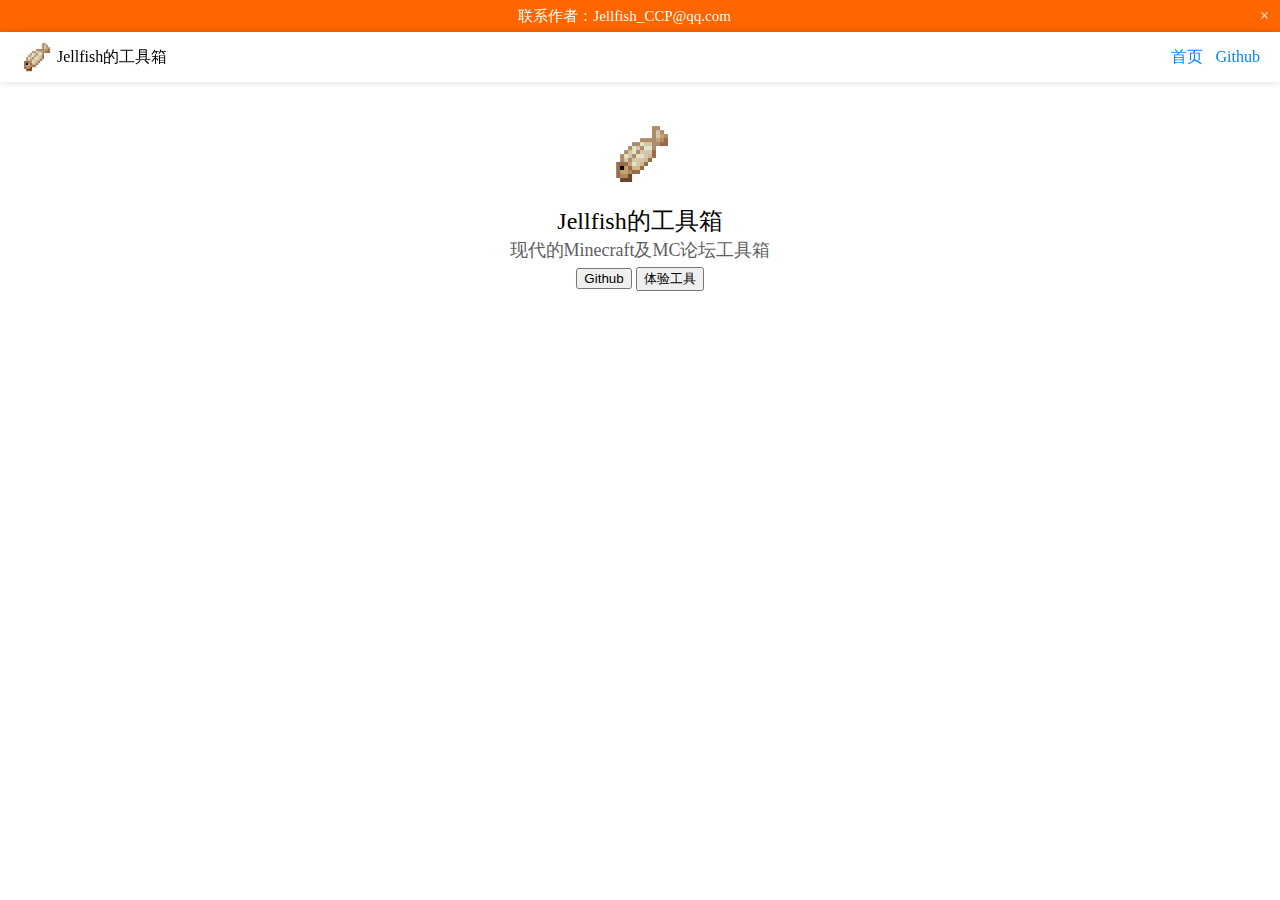
==== index.html @ c9154935 "commit" ====
<!DOCTYPE html>
<html lang="zh-Hans">
<head>
    <meta charset="UTF-8">
    <meta http-equiv="X-UA-Compatible" content="ie=edge">
    <meta name="viewport" content="width=device-width, initial-scale=1.0">
    <meta name="description" content="Jellfish的工具箱—提供BBCode在线编辑、BBCode模板、我的世界UUID生成、我的世界皮肤在线预览等工具">
    <meta name="keywords" content="Jellfish,工具箱,BBCode,UUID,皮肤,我的世界,Minecraft">
    <title>Jellfish的工具箱</title>
    <link rel="shortcut icon" type="image/svg+xml" href="favicon.svg">
    <link rel="stylesheet" type="text/css" href="src/reset.css">
    <link rel="stylesheet" type="text/css" href="src/colors.css">
    <link rel="stylesheet" type="text/css" href="src/main.css">
    <link rel="stylesheet" type="text/css" href="src/harmony.css">

    <!--Page Assets-->
    <link rel="stylesheet" type="text/css" href="src/index.css">
</head>
<body>
    <header class="header">
        <div class="hint_bar">
            <div class="hint_content">联系作者：Jellfish_CCP<script>document.write("@")</script>qq.com</div>
            <div class="hint_close" onclick="hide_nint()" title="3天内不再提示">×</div>
        </div>
        <div class="nav_bar">
            <div class="site_logo">
                <img src="favicon.svg" alt="工具箱">
                <span>Jellfish的工具箱</span>
            </div>
            <ul class="nav_list">
                <li><a href="#">首页</a></li>
                <li><a href="https://github.com/JellfishCCP/toolbox">Github</a></li>
            </ul>
        </div>
    </header>
    <main class="main">
        <section class="about">
            <div class="icon">
                <img src="favicon.svg" alt="工具箱">
            </div>
            <h1 class="title">Jellfish的工具箱</h1>
            <h2 class="sub_title">现代的Minecraft及MC论坛工具箱</h2>
            <div class="btns">
                <button>Github</button>
                <button>体验工具</button>
            </div>
        </section>
    </main>
</body>
<script type="text/javascript" src="src/utils.js"></script>
<script type="text/javascript" src="src/main.js"></script>
</html>
---- src/main.css ----
.hide { display: none }
.header {
    position: fixed;
    left: 0;
    top: 0;
    right: 0;
    z-index: 9;
}
.hint_bar {
    background: #f60;
    height: 32px;
    display: flex;
    justify-content: space-between;
    align-items: center;
    color: white;
    user-select: none;
}
.hint_bar > .hint_content {
    width: 100%;
    text-align: center;
    font-size: 15px;
    padding: 10px;
}
.hint_bar > .hint_close {
    width: 32px;
    text-align: center;
    user-select: none;
    cursor: pointer;
}
.nav_bar {
    display: flex;
    height: 50px;
    background: white;
    padding: 0 20px;
    justify-content: space-between;
    user-select: none;
    box-shadow: 0 0 7px 0 rgba(0, 0, 0, .15);
}
.nav_bar > .site_logo {
    display: flex;
    align-items: center;
    gap: 5px;
}
.nav_bar > .site_logo img {
    width: 32px;
    vertical-align: middle;
}
.nav_bar > .nav_list {
    display: flex;
    gap: 13px;
    align-items: center;
}
.nav_bar > .nav_list a {
    text-decoration: none;
    color: #0084ff;
}
.main {
    margin-top: 82px;
    padding: 20px;
}
---- src/harmony.css ----
@font-face {
  font-family: 'HarmonyOS_Regular';
  font-style: normal;
  font-weight: 400;
  font-display: swap;
  src: url('https://s1.hdslb.com/bfs/static/jinkela/long/font/HarmonyOS_Regular.a.woff2') format('woff2');
  unicode-range: U+9aa2-ffe5;
}
@font-face {
  font-family: 'HarmonyOS_Regular';
  font-style: normal;
  font-weight: 400;
  font-display: swap;
  src: url('https://s1.hdslb.com/bfs/static/jinkela/long/font/HarmonyOS_Regular.b.woff2') format('woff2');
  unicode-range: U+8983-9aa0;
}
@font-face {
  font-family: 'HarmonyOS_Regular';
  font-style: normal;
  font-weight: 400;
  font-display: swap;
  src: url('https://s1.hdslb.com/bfs/static/jinkela/long/font/HarmonyOS_Regular.c.woff2') format('woff2');
  unicode-range: U+78f2-897b;
}
@font-face {
  font-family: 'HarmonyOS_Regular';
  font-style: normal;
  font-weight: 400;
  font-display: swap;
  src: url('https://s1.hdslb.com/bfs/static/jinkela/long/font/HarmonyOS_Regular.d.woff2') format('woff2');
  unicode-range: U+646d-78d9;
}
@font-face {
  font-family: 'HarmonyOS_Regular';
  font-style: normal;
  font-weight: 400;
  font-display: swap;
  src: url('https://s1.hdslb.com/bfs/static/jinkela/long/font/HarmonyOS_Regular.e.woff2') format('woff2');
  unicode-range: U+30e0-6445;
}
@font-face {
  font-family: 'HarmonyOS_Regular';
  font-style: normal;
  font-weight: 400;
  font-display: swap;
  src: url('https://s1.hdslb.com/bfs/static/jinkela/long/font/HarmonyOS_Regular.f.woff2') format('woff2');
  unicode-range: U+101-30df;
}
@font-face {
  font-family: 'HarmonyOS_Regular';
  font-style: normal;
  font-weight: 400;
  font-display: swap;
  src: url('https://s1.hdslb.com/bfs/static/jinkela/long/font/HarmonyOS_Regular.g.woff2') format('woff2');
  unicode-range: U+9aa8,U+9ab8,U+9ad3,U+9ad8,U+9b03,U+9b3c,U+9b41-9b42,U+9b44,U+9b4f,U+9b54,U+9c7c,U+9c81,U+9c8d,U+9c9c,U+9ca4,U+9cb8,U+9cc3,U+9cd6,U+9cde,U+9e1f,U+9e21,U+9e23,U+9e25-9e26,U+9e2d,U+9e2f,U+9e33,U+9e35,U+9e3d,U+9e3f,U+9e43,U+9e45,U+9e4a,U+9e4f,U+9e64,U+9e70,U+9e7f,U+9e93,U+9ea6,U+9ebb,U+9ec4,U+9ecd-9ece,U+9ed1,U+9ed4,U+9ed8,U+9f0e,U+9f13,U+9f20,U+9f3b,U+9f50,U+9f7f,U+9f84,U+9f8b,U+9f99-9f9a,U+9f9f,U+ff01,U+ff08-ff09,U+ff0c,U+ff1a-ff1b,U+ff1f;
}
@font-face {
  font-family: 'HarmonyOS_Regular';
  font-style: normal;
  font-weight: 400;
  font-display: swap;
  src: url('https://s1.hdslb.com/bfs/static/jinkela/long/font/HarmonyOS_Regular.h.woff2') format('woff2');
  unicode-range: U+975b,U+975e,U+9760-9762,U+9769,U+9773-9774,U+9776,U+978b,U+978d,U+9798,U+97a0,U+97ad,U+97e6-97e7,U+97e9,U+97ed,U+97f3,U+97f5-97f6,U+9875-9877,U+9879-987b,U+987d-987f,U+9881-9882,U+9884-9888,U+988a,U+9890-9891,U+9893,U+9896-9898,U+989c-989d,U+98a0,U+98a4,U+98a7,U+98ce,U+98d8,U+98de-98df,U+9910,U+9965,U+996d-9972,U+9975-9976,U+997a,U+997c,U+997f,U+9981,U+9985-9986,U+9988,U+998b,U+998f,U+9992,U+9996,U+9999,U+9a6c-9a71,U+9a73-9a74,U+9a76,U+9a79,U+9a7b-9a7c,U+9a7e,U+9a82,U+9a84,U+9a86-9a87,U+9a8b-9a8c,U+9a8f,U+9a91,U+9a97,U+9a9a,U+9aa1,U+9aa4;
}
@font-face {
  font-family: 'HarmonyOS_Regular';
  font-style: normal;
  font-weight: 400;
  font-display: swap;
  src: url('https://s1.hdslb.com/bfs/static/jinkela/long/font/HarmonyOS_Regular.i.woff2') format('woff2');
  unicode-range: U+9570,U+9576,U+957f,U+95e8,U+95ea,U+95ed-95f0,U+95f2,U+95f4,U+95f7-95fb,U+95fd,U+9600-9602,U+9605,U+9609,U+960e,U+9610-9611,U+9614,U+961c,U+961f,U+962e,U+9632-9636,U+963b,U+963f-9640,U+9644-9648,U+964b-964d,U+9650,U+9655,U+965b,U+9661-9662,U+9664,U+9668-966a,U+9675-9677,U+9685-9686,U+968b,U+968f-9690,U+9694,U+9698-9699,U+969c,U+96a7,U+96b6,U+96be,U+96c0-96c1,U+96c4-96c7,U+96cc-96cd,U+96cf,U+96d5,U+96e8,U+96ea,U+96f6-96f7,U+96f9,U+96fe,U+9700,U+9704,U+9707,U+9709,U+970d,U+9713,U+9716,U+971c,U+971e,U+9732,U+9738-9739,U+9752,U+9756,U+9759;
}
@font-face {
  font-family: 'HarmonyOS_Regular';
  font-style: normal;
  font-weight: 400;
  font-display: swap;
  src: url('https://s1.hdslb.com/bfs/static/jinkela/long/font/HarmonyOS_Regular.j.woff2') format('woff2');
  unicode-range: U+9179,U+917f,U+9187,U+9189,U+918b,U+918d,U+9190,U+9192,U+919a-919b,U+91ba,U+91c7,U+91c9-91ca,U+91cc-91cf,U+91d1,U+91dc,U+9274,U+93d6,U+9488-9489,U+948e,U+9492-9493,U+9497,U+9499,U+949d-94a3,U+94a5-94a9,U+94ae,U+94b1,U+94b3,U+94b5,U+94bb,U+94be,U+94c0-94c3,U+94c5-94c6,U+94dc-94dd,U+94e1,U+94e3,U+94ec-94ed,U+94f0-94f2,U+94f6,U+94f8,U+94fa,U+94fe,U+9500-9501,U+9504-9505,U+9508,U+950b-950c,U+9510-9511,U+9517,U+9519-951a,U+9521,U+9523-9526,U+9528,U+952d-9530,U+9539,U+953b,U+9540-9541,U+9547,U+954a,U+954d,U+9550-9551,U+955c,U+9563,U+956d;
}
@font-face {
  font-family: 'HarmonyOS_Regular';
  font-style: normal;
  font-weight: 400;
  font-display: swap;
  src: url('https://s1.hdslb.com/bfs/static/jinkela/long/font/HarmonyOS_Regular.k.woff2') format('woff2');
  unicode-range: U+9001-9003,U+9005-9006,U+9009-900a,U+900d,U+900f-9012,U+9014,U+9017,U+901a-901b,U+901d-9022,U+902e,U+9038,U+903b-903c,U+903e,U+9041-9042,U+9044,U+9047,U+904d,U+904f-9053,U+9057,U+905b,U+9062-9063,U+9065,U+9068,U+906d-906e,U+9075,U+907d,U+907f-9080,U+9082-9083,U+908b,U+9091,U+9093,U+9099,U+90a2-90a3,U+90a6,U+90aa,U+90ae-90af,U+90b1,U+90b5,U+90b8-90b9,U+90bb,U+90c1,U+90ca,U+90ce,U+90d1,U+90dd,U+90e1,U+90e7-90e8,U+90ed,U+90f4,U+90f8,U+90fd,U+9102,U+9119,U+9149,U+914b-914d,U+9152,U+9157,U+915a,U+915d-915e,U+9161,U+9163,U+9165,U+916a,U+916c,U+916e,U+9171,U+9175-9178;
}
@font-face {
  font-family: 'HarmonyOS_Regular';
  font-style: normal;
  font-weight: 400;
  font-display: swap;
  src: url('https://s1.hdslb.com/bfs/static/jinkela/long/font/HarmonyOS_Regular.l.woff2') format('woff2');
  unicode-range: U+8e44,U+8e47-8e48,U+8e4a-8e4b,U+8e51,U+8e59,U+8e66,U+8e6c-8e6d,U+8e6f,U+8e72,U+8e74,U+8e76,U+8e7f,U+8e81,U+8e87,U+8e8f,U+8eab-8eac,U+8eaf,U+8eb2,U+8eba,U+8f66-8f69,U+8f6c,U+8f6e-8f72,U+8f74,U+8f7b,U+8f7d,U+8f7f,U+8f83-8f8a,U+8f8d-8f8e,U+8f90-8f91,U+8f93,U+8f95-8f99,U+8f9b-8f9c,U+8f9e-8f9f,U+8fa3,U+8fa8-8fa9,U+8fab,U+8fb0-8fb1,U+8fb9,U+8fbd-8fbe,U+8fc1-8fc2,U+8fc4-8fc5,U+8fc7-8fc8,U+8fce,U+8fd0-8fd1,U+8fd3-8fd5,U+8fd8-8fd9,U+8fdb-8fdf,U+8fe2,U+8fe6,U+8fe8,U+8fea-8feb,U+8fed,U+8ff0,U+8ff3,U+8ff7-8ff9,U+8ffd,U+9000;
}
@font-face {
  font-family: 'HarmonyOS_Regular';
  font-style: normal;
  font-weight: 400;
  font-display: swap;
  src: url('https://s1.hdslb.com/bfs/static/jinkela/long/font/HarmonyOS_Regular.m.woff2') format('woff2');
  unicode-range: U+8d24-8d31,U+8d34-8d35,U+8d37-8d3f,U+8d41-8d45,U+8d48,U+8d4a-8d4c,U+8d4e-8d50,U+8d54,U+8d56,U+8d58,U+8d5a-8d5b,U+8d5d-8d5e,U+8d60-8d64,U+8d66-8d67,U+8d6b,U+8d70,U+8d74-8d77,U+8d81,U+8d85,U+8d8a-8d8b,U+8d9f,U+8da3,U+8db3-8db4,U+8db8,U+8dbe-8dbf,U+8dc3-8dc4,U+8dcb-8dcc,U+8dd1,U+8dd7,U+8ddb,U+8ddd,U+8ddf,U+8de4,U+8de8,U+8dea,U+8def,U+8df3,U+8df5,U+8df7,U+8dfa-8dfb,U+8e09-8e0a,U+8e0c,U+8e0f,U+8e1d-8e1e,U+8e22,U+8e29-8e2a,U+8e2e,U+8e31,U+8e35,U+8e39,U+8e42;
}
@font-face {
  font-family: 'HarmonyOS_Regular';
  font-style: normal;
  font-weight: 400;
  font-display: swap;
  src: url('https://s1.hdslb.com/bfs/static/jinkela/long/font/HarmonyOS_Regular.n.woff2') format('woff2');
  unicode-range: U+8bc9-8bcd,U+8bcf,U+8bd1,U+8bd3,U+8bd5,U+8bd7-8bd8,U+8bda-8bdb,U+8bdd-8bde,U+8be0-8be9,U+8beb-8bf5,U+8bf7-8bf8,U+8bfa-8bfb,U+8bfd-8c01,U+8c03-8c06,U+8c08,U+8c0a-8c0b,U+8c0d-8c13,U+8c15,U+8c17,U+8c19-8c1c,U+8c22-8c24,U+8c26-8c2a,U+8c2c-8c2d,U+8c30-8c35,U+8c37,U+8c41,U+8c46,U+8c4c,U+8c61-8c62,U+8c6a-8c6b,U+8c79-8c7a,U+8c82,U+8c89,U+8c8c,U+8d1d-8d1f,U+8d21-8d23;
}
@font-face {
  font-family: 'HarmonyOS_Regular';
  font-style: normal;
  font-weight: 400;
  font-display: swap;
  src: url('https://s1.hdslb.com/bfs/static/jinkela/long/font/HarmonyOS_Regular.o.woff2') format('woff2');
  unicode-range: U+889c,U+88a4,U+88ab,U+88ad,U+88b1,U+88c1-88c2,U+88c5-88c6,U+88c9,U+88d4-88d5,U+88d8-88d9,U+88df,U+88e3-88e4,U+88e8,U+88f1,U+88f3-88f4,U+88f8-88f9,U+88fe,U+8902,U+8910,U+8912-8913,U+891a-891b,U+8921,U+8925,U+892a-892b,U+8934,U+8936,U+8941,U+8944,U+895e-895f,U+8966,U+897f,U+8981,U+8986,U+89c1-89c2,U+89c4-89c6,U+89c8-89cb,U+89ce,U+89d0-89d2,U+89e3,U+89e5-89e6,U+8a00,U+8a07,U+8a79,U+8a89-8a8a,U+8a93,U+8b66,U+8b6c,U+8ba1-8bab,U+8bad-8bb0,U+8bb2-8bb3,U+8bb6-8bba,U+8bbc-8bc1,U+8bc4-8bc6,U+8bc8;
}
@font-face {
  font-family: 'HarmonyOS_Regular';
  font-style: normal;
  font-weight: 400;
  font-display: swap;
  src: url('https://s1.hdslb.com/bfs/static/jinkela/long/font/HarmonyOS_Regular.p.woff2') format('woff2');
  unicode-range: U+8695,U+869c,U+86a3-86a4,U+86a7,U+86aa,U+86af,U+86b1,U+86c0,U+86c6-86c7,U+86ca-86cb,U+86d0,U+86d4,U+86d9,U+86db,U+86df,U+86e4,U+86ee,U+86f0,U+86f9,U+86fe,U+8700,U+8702-8703,U+8708-8709,U+870d,U+8712-8713,U+8715,U+8717-8718,U+871a,U+871c,U+8721,U+8725,U+8734,U+8737,U+873b,U+873f,U+8747,U+8749,U+874c,U+874e,U+8757,U+8759,U+8760,U+8763,U+8774,U+8776,U+877c,U+8782-8783,U+8785,U+878d,U+8793,U+879f,U+87af,U+87b3,U+87ba,U+87c6,U+87ca,U+87d1-87d2,U+87e0,U+87e5,U+87f9,U+87fe,U+8815,U+8822,U+8839,U+8840,U+8845,U+884c-884d,U+8854,U+8857,U+8859,U+8861,U+8863,U+8865,U+8868,U+886b-886c,U+8870,U+8877,U+887d-887f,U+8881-8882,U+8884-8885,U+8888,U+888b,U+888d,U+8892,U+8896;
}
@font-face {
  font-family: 'HarmonyOS_Regular';
  font-style: normal;
  font-weight: 400;
  font-display: swap;
  src: url('https://s1.hdslb.com/bfs/static/jinkela/long/font/HarmonyOS_Regular.q.woff2') format('woff2');
  unicode-range: U+83dc-83dd,U+83e0,U+83e9,U+83f1-83f2,U+8403-8404,U+840b-840e,U+841d,U+8424-8428,U+843d,U+8451,U+8457,U+8459,U+845b,U+8461,U+8463,U+8469,U+846b-846c,U+8471,U+8475,U+847a,U+8482,U+848b,U+8499,U+849c,U+84b2,U+84b8,U+84bf,U+84c4,U+84c9,U+84d1,U+84d6,U+84dd,U+84df,U+84e6,U+84ec,U+8511,U+8513,U+8517,U+851a,U+851f,U+8521,U+852b-852c,U+8537,U+853b-853d,U+8549-854a,U+8559,U+8574,U+857e,U+8584,U+8587,U+858f,U+859b,U+85aa,U+85af-85b0,U+85c9,U+85cf-85d0,U+85d3,U+85d5,U+85e4,U+85e9,U+85fb,U+8611,U+8638,U+864e-8651,U+8654,U+865a,U+865e,U+866b-866c,U+8671,U+8679,U+867d-867e,U+8680-8682,U+868a,U+868c-868d,U+8693;
}
@font-face {
  font-family: 'HarmonyOS_Regular';
  font-style: normal;
  font-weight: 400;
  font-display: swap;
  src: url('https://s1.hdslb.com/bfs/static/jinkela/long/font/HarmonyOS_Regular.r.woff2') format('woff2');
  unicode-range: U+8273,U+827a,U+827e,U+8282,U+828a-828b,U+828d,U+8292,U+8299,U+829c-829d,U+82a5-82a6,U+82a9,U+82ab-82ad,U+82af,U+82b1,U+82b3,U+82b7-82b9,U+82bd,U+82c7,U+82cd,U+82cf,U+82d1,U+82d3-82d4,U+82d7,U+82db,U+82de-82df,U+82e3,U+82e5-82e6,U+82eb,U+82ef,U+82f1,U+82f9,U+82fb,U+8301-8305,U+8309,U+830e,U+8314,U+8317,U+8327-8328,U+832b-832c,U+832f,U+8335-8336,U+8338-8339,U+8340,U+8346-8347,U+8349,U+834f-8352,U+8354,U+835a,U+835c,U+8361,U+8363-8364,U+8367,U+836b,U+836f,U+8377,U+837c,U+8386,U+8389,U+838e,U+8393,U+839e,U+83a0,U+83ab,U+83b1-83b4,U+83b7,U+83b9-83ba,U+83bd,U+83c1,U+83c5,U+83c7,U+83ca,U+83cc,U+83cf;
}
@font-face {
  font-family: 'HarmonyOS_Regular';
  font-style: normal;
  font-weight: 400;
  font-display: swap;
  src: url('https://s1.hdslb.com/bfs/static/jinkela/long/font/HarmonyOS_Regular.s.woff2') format('woff2');
  unicode-range: U+80de,U+80e1,U+80e7,U+80ea-80eb,U+80ed,U+80ef-80f0,U+80f3-80f4,U+80f6,U+80f8,U+80fa,U+80fd,U+8102,U+8106,U+8109-810a,U+810d,U+810f-8111,U+8113-8114,U+8116,U+8118,U+811a,U+812f,U+8131,U+8138,U+813e,U+8146,U+814a-814c,U+8150-8151,U+8154-8155,U+8165,U+816e,U+8170,U+8174,U+8179-817c,U+817e-8180,U+818a,U+818f,U+8198,U+819b-819d,U+81a8,U+81b3,U+81ba-81bb,U+81c0,U+81c2-81c3,U+81c6,U+81ca,U+81e3,U+81ea,U+81ec-81ed,U+81f3-81f4,U+81fb-81fc,U+81fe,U+8200,U+8205-8206,U+820c-820d,U+8210,U+8212,U+8214,U+821c,U+821e-821f,U+822a-822c,U+8230-8231,U+8235-8239,U+8247,U+8258,U+826f-8270,U+8272;
}
@font-face {
  font-family: 'HarmonyOS_Regular';
  font-style: normal;
  font-weight: 400;
  font-display: swap;
  src: url('https://s1.hdslb.com/bfs/static/jinkela/long/font/HarmonyOS_Regular.t.woff2') format('woff2');
  unicode-range: U+7f72,U+7f81,U+7f8a,U+7f8c,U+7f8e,U+7f94,U+7f9a,U+7f9e,U+7fa1,U+7fa4,U+7fb2,U+7fb8-7fb9,U+7fbd,U+7fc1,U+7fc5,U+7fcc,U+7fce,U+7fd4-7fd5,U+7fd8,U+7fdf-7fe1,U+7fe6,U+7fe9,U+7ff0-7ff1,U+7ff3,U+7ffb-7ffc,U+8000-8001,U+8003,U+8005,U+800c-800d,U+8010,U+8012,U+8015,U+8017-8019,U+8027,U+802a,U+8033,U+8036-8038,U+803b,U+803d,U+803f,U+8042,U+8046,U+804a-804c,U+8052,U+8054,U+8058,U+805a,U+806a,U+807f,U+8083-8084,U+8086-8087,U+8089,U+808b-808c,U+8096,U+8098,U+809a-809b,U+809d,U+80a0-80a2,U+80a4-80a5,U+80a9-80aa,U+80ae-80af,U+80b2,U+80b4,U+80ba,U+80be-80c1,U+80c3-80c4,U+80c6,U+80cc,U+80ce,U+80d6,U+80da-80dc;
}
@font-face {
  font-family: 'HarmonyOS_Regular';
  font-style: normal;
  font-weight: 400;
  font-display: swap;
  src: url('https://s1.hdslb.com/bfs/static/jinkela/long/font/HarmonyOS_Regular.u.woff2') format('woff2');
  unicode-range: U+7eb5-7eba,U+7ebd,U+7ebf,U+7ec2-7eca,U+7ecd-7ed5,U+7ed8-7edf,U+7ee1-7ee3,U+7ee5-7ee7,U+7ee9-7eeb,U+7eed,U+7eef-7ef0,U+7ef3-7ef8,U+7efc-7efd,U+7eff-7f00,U+7f04-7f09,U+7f0e-7f0f,U+7f13-7f16,U+7f18,U+7f1a,U+7f1c-7f1d,U+7f1f-7f22,U+7f24-7f26,U+7f28-7f2a,U+7f2d-7f2e,U+7f30,U+7f34,U+7f38,U+7f3a,U+7f42,U+7f50-7f51,U+7f54-7f55,U+7f57,U+7f5a,U+7f61-7f62,U+7f69-7f6a,U+7f6e;
}
@font-face {
  font-family: 'HarmonyOS_Regular';
  font-style: normal;
  font-weight: 400;
  font-display: swap;
  src: url('https://s1.hdslb.com/bfs/static/jinkela/long/font/HarmonyOS_Regular.v.woff2') format('woff2');
  unicode-range: U+7b4c,U+7b4f-7b52,U+7b54,U+7b56,U+7b5b,U+7b5d,U+7b75,U+7b77,U+7b79,U+7b7e,U+7b80,U+7b8d,U+7b94-7b95,U+7b97,U+7ba1,U+7ba9-7bab,U+7bad,U+7bb1,U+7bb8,U+7bc6-7bc7,U+7bd1,U+7bd3,U+7bd9,U+7bdd,U+7be1,U+7bee,U+7bf1,U+7bf7,U+7bfe,U+7c07,U+7c0c,U+7c27,U+7c2a,U+7c38,U+7c3f,U+7c41,U+7c4d,U+7c73,U+7c7b,U+7c7d,U+7c89,U+7c92,U+7c95,U+7c97-7c98,U+7c9f,U+7ca4-7ca5,U+7caa,U+7cae,U+7cb1,U+7cb3,U+7cb9,U+7cbc-7cbe,U+7cc5,U+7cca,U+7cd5-7cd7,U+7cd9,U+7cdc,U+7cdf-7ce0,U+7cef,U+7cfb,U+7d0a,U+7d20,U+7d22,U+7d27,U+7d2b,U+7d2f,U+7d6e,U+7e41,U+7e82,U+7ea0-7ea4,U+7ea6-7ea8,U+7eaa-7ead,U+7eaf-7eb3;
}
@font-face {
  font-family: 'HarmonyOS_Regular';
  font-style: normal;
  font-weight: 400;
  font-display: swap;
  src: url('https://s1.hdslb.com/bfs/static/jinkela/long/font/HarmonyOS_Regular.w.woff2') format('woff2');
  unicode-range: U+7981,U+7984-7985,U+798f,U+79b9,U+79bb,U+79bd-79be,U+79c0-79c1,U+79c3,U+79c6,U+79c9,U+79cb,U+79cd,U+79d1-79d2,U+79d8,U+79df,U+79e3-79e4,U+79e6-79e7,U+79e9,U+79ef-79f0,U+79f8,U+79fb,U+79fd,U+7a00,U+7a0b,U+7a0d-7a0e,U+7a14,U+7a17,U+7a1a,U+7a20,U+7a33,U+7a37,U+7a39,U+7a3b-7a3d,U+7a3f,U+7a46,U+7a51,U+7a57,U+7a74,U+7a76-7a77,U+7a79-7a7a,U+7a7f,U+7a81,U+7a83-7a84,U+7a88,U+7a8d,U+7a91-7a92,U+7a95-7a98,U+7a9c-7a9d,U+7a9f,U+7aa5-7aa6,U+7abf,U+7acb,U+7ad6,U+7ad9,U+7ade-7ae0,U+7ae3,U+7ae5-7ae6,U+7aed,U+7aef,U+7af9,U+7afd,U+7aff,U+7b03,U+7b06,U+7b08,U+7b0b,U+7b11,U+7b14,U+7b19,U+7b1b,U+7b20,U+7b26,U+7b28,U+7b2c,U+7b3a,U+7b3c,U+7b49,U+7b4b;
}
@font-face {
  font-family: 'HarmonyOS_Regular';
  font-style: normal;
  font-weight: 400;
  font-display: swap;
  src: url('https://s1.hdslb.com/bfs/static/jinkela/long/font/HarmonyOS_Regular.x.woff2') format('woff2');
  unicode-range: U+77aa,U+77ac,U+77b0,U+77b3,U+77b5,U+77bb,U+77bf,U+77d7,U+77db-77dc,U+77e2-77e3,U+77e5,U+77e9,U+77eb,U+77ed-77ee,U+77f3,U+77fd-77ff,U+7801-7802,U+780c-780d,U+7812,U+7814,U+7816,U+781a,U+781d,U+7823,U+7825,U+7827,U+7830,U+7834,U+7837-7838,U+783a,U+783e,U+7840,U+7845,U+784c,U+7852,U+7855,U+785d,U+786b-786c,U+786e,U+787c,U+7887,U+7889,U+788c-788e,U+7891,U+7897-7898,U+789c,U+789f,U+78a5,U+78a7,U+78b0-78b1,U+78b3-78b4,U+78be,U+78c1,U+78c5,U+78ca-78cb,U+78d0,U+78d5,U+78e8,U+78ec,U+78f7,U+78fa,U+7901,U+7934,U+793a,U+793c,U+793e,U+7940-7941,U+7948,U+7956-7957,U+795a-795b,U+795d-7960,U+7965,U+7968,U+796d,U+796f,U+7977-7978,U+797a,U+7980;
}
@font-face {
  font-family: 'HarmonyOS_Regular';
  font-style: normal;
  font-weight: 400;
  font-display: swap;
  src: url('https://s1.hdslb.com/bfs/static/jinkela/long/font/HarmonyOS_Regular.y.woff2') format('woff2');
  unicode-range: U+761f,U+7624,U+7626,U+7629-762b,U+7634-7635,U+7638,U+763e,U+764c,U+7656,U+765e,U+7663,U+766b,U+7678,U+767b,U+767d-767e,U+7682,U+7684,U+7686-7688,U+768b,U+768e,U+7691,U+7693,U+7696,U+7699,U+76ae,U+76b1,U+76b4,U+76bf,U+76c2,U+76c5-76c6,U+76c8,U+76ca,U+76ce-76d2,U+76d4,U+76d6-76d8,U+76db,U+76df,U+76ee-76ef,U+76f2,U+76f4,U+76f8-76f9,U+76fc,U+76fe,U+7701,U+7708-7709,U+770b,U+771f-7720,U+7726,U+7728-7729,U+772f,U+7736-7738,U+773a,U+773c,U+7740-7741,U+7750-7751,U+775a-775b,U+7761,U+7763,U+7765-7766,U+7768,U+776b-776c,U+7779,U+777d,U+777f,U+7784-7785,U+778c,U+778e,U+7791-7792,U+779f-77a0,U+77a5,U+77a7,U+77a9;
}
@font-face {
  font-family: 'HarmonyOS_Regular';
  font-style: normal;
  font-weight: 400;
  font-display: swap;
  src: url('https://s1.hdslb.com/bfs/static/jinkela/long/font/HarmonyOS_Regular.z.woff2') format('woff2');
  unicode-range: U+7435-7436,U+743c,U+7455,U+7459-745a,U+745c,U+745e-745f,U+7470,U+7476,U+7480,U+7483,U+7487,U+749c,U+749e,U+74a7-74a8,U+74dc,U+74e2-74e4,U+74e6,U+74ee,U+74f6-74f7,U+7504,U+7518,U+751a,U+751c,U+751f,U+7525,U+7528-7529,U+752b-752d,U+7530-7533,U+7535,U+7537-7538,U+753b,U+7545,U+754c,U+754f,U+7554,U+7559,U+755c,U+7565-7566,U+756a,U+7574,U+7578,U+7583,U+7586,U+758f,U+7591,U+7597,U+7599-759a,U+759f,U+75a1,U+75a4-75a5,U+75ab,U+75ae-75b2,U+75b4-75b5,U+75b9,U+75bc-75be,U+75c5,U+75c7-75ca,U+75cd,U+75d2,U+75d4-75d5,U+75d8,U+75db,U+75de,U+75e2-75e3,U+75e8,U+75ea,U+75f0,U+75f4,U+75f9,U+7600-7601;
}
@font-face {
  font-family: 'HarmonyOS_Regular';
  font-style: normal;
  font-weight: 400;
  font-display: swap;
  src: url('https://s1.hdslb.com/bfs/static/jinkela/long/font/HarmonyOS_Regular.aa.woff2') format('woff2');
  unicode-range: U+725f,U+7261-7262,U+7267,U+7269,U+7272,U+7275,U+7279-727a,U+7280-7281,U+7284,U+728a,U+7292,U+729f,U+72ac,U+72af,U+72b6-72b9,U+72c1-72c2,U+72c4,U+72c8,U+72ce,U+72d0,U+72d2,U+72d7,U+72d9,U+72de,U+72e0-72e1,U+72e9,U+72ec-72f2,U+72f7-72f8,U+72fc,U+730a,U+730e,U+7316,U+731b-731d,U+7322,U+7325,U+7329-732c,U+732e,U+7334,U+733e-733f,U+7350,U+7357,U+7360,U+736d,U+7384,U+7387,U+7389,U+738b,U+7396,U+739b,U+73a9,U+73ab,U+73af-73b0,U+73b2,U+73b7,U+73ba-73bb,U+73c0,U+73c8,U+73ca,U+73cd,U+73d0-73d1,U+73d9,U+73e0,U+73ed,U+7403,U+7405-7406,U+7409-740a,U+740f-7410,U+741a,U+7422,U+7425,U+742a,U+7433-7434;
}
@font-face {
  font-family: 'HarmonyOS_Regular';
  font-style: normal;
  font-weight: 400;
  font-display: swap;
  src: url('https://s1.hdslb.com/bfs/static/jinkela/long/font/HarmonyOS_Regular.ab.woff2') format('woff2');
  unicode-range: U+706d,U+706f-7070,U+7075-7076,U+7078,U+707c,U+707e-707f,U+7089-708a,U+708e,U+7092,U+7094-7096,U+7099,U+70ab-70af,U+70b1,U+70b3,U+70b8-70b9,U+70bc-70bd,U+70c1-70c3,U+70c8,U+70ca,U+70d8-70d9,U+70db,U+70df,U+70e4,U+70e6-70e7,U+70e9,U+70eb-70ed,U+70ef,U+70f7,U+70f9,U+70fd,U+7109-710a,U+7115,U+7119-711a,U+7126,U+7130-7131,U+7136,U+714c,U+714e,U+715e,U+7164,U+7166-7168,U+716e,U+7172-7173,U+717d,U+7184,U+718a,U+718f,U+7194,U+7198-7199,U+719f-71a0,U+71a8,U+71ac,U+71b9,U+71c3,U+71ce,U+71d5,U+71e5,U+7206,U+722a,U+722c,U+7231,U+7235-7239,U+723d,U+7247-7248,U+724c-724d,U+7252,U+7259,U+725b;
}
@font-face {
  font-family: 'HarmonyOS_Regular';
  font-style: normal;
  font-weight: 400;
  font-display: swap;
  src: url('https://s1.hdslb.com/bfs/static/jinkela/long/font/HarmonyOS_Regular.ac.woff2') format('woff2');
  unicode-range: U+6df7,U+6df9,U+6dfb,U+6e05,U+6e0a,U+6e0d-6e0e,U+6e10,U+6e14,U+6e17,U+6e1a,U+6e1d,U+6e20-6e21,U+6e23-6e25,U+6e29,U+6e2d,U+6e2f,U+6e32,U+6e34,U+6e38,U+6e3a,U+6e43,U+6e4d,U+6e56,U+6e58,U+6e5b,U+6e6e,U+6e7e-6e7f,U+6e83,U+6e85,U+6e89,U+6e90,U+6e9c,U+6ea2,U+6ea5,U+6eaa,U+6eaf,U+6eb6,U+6eba,U+6ec1,U+6ec7,U+6ecb,U+6ed1,U+6ed3-6ed5,U+6eda,U+6ede,U+6ee1,U+6ee4-6ee6,U+6ee8-6ee9,U+6ef4,U+6f02,U+6f06,U+6f09,U+6f0f,U+6f13-6f15,U+6f20,U+6f29-6f2b,U+6f31,U+6f33,U+6f3e,U+6f46-6f47,U+6f4d,U+6f58,U+6f5c,U+6f5e,U+6f62,U+6f66,U+6f6d-6f6e,U+6f84,U+6f88-6f89,U+6f8e,U+6f9c,U+6fa1,U+6fb3,U+6fb9,U+6fc0,U+6fd1-6fd2,U+6fe1,U+7011,U+701a,U+7023,U+704c,U+706b;
}
@font-face {
  font-family: 'HarmonyOS_Regular';
  font-style: normal;
  font-weight: 400;
  font-display: swap;
  src: url('https://s1.hdslb.com/bfs/static/jinkela/long/font/HarmonyOS_Regular.ad.woff2') format('woff2');
  unicode-range: U+6ccc,U+6cd3,U+6cd5,U+6cdb,U+6cde,U+6ce1-6ce3,U+6ce5,U+6ce8,U+6cea-6ceb,U+6cef-6cf1,U+6cf3,U+6cf5,U+6cfb-6cfe,U+6d01,U+6d0b,U+6d12,U+6d17,U+6d1b,U+6d1e,U+6d25,U+6d27,U+6d2a,U+6d31-6d32,U+6d3b-6d3e,U+6d41,U+6d43,U+6d45-6d47,U+6d4a-6d4b,U+6d4e-6d4f,U+6d51,U+6d53,U+6d59-6d5a,U+6d63,U+6d66,U+6d69-6d6a,U+6d6e,U+6d74,U+6d77-6d78,U+6d82,U+6d85,U+6d88-6d89,U+6d8c,U+6d8e,U+6d93,U+6d95,U+6d9b,U+6d9d,U+6d9f-6da1,U+6da3-6da4,U+6da6-6daa,U+6dae-6daf,U+6db2,U+6db5,U+6db8,U+6dc0,U+6dc4-6dc7,U+6dcb-6dcc,U+6dd1,U+6dd6,U+6dd8-6dd9,U+6de1,U+6de4,U+6deb-6dec,U+6dee,U+6df1,U+6df3;
}
@font-face {
  font-family: 'HarmonyOS_Regular';
  font-style: normal;
  font-weight: 400;
  font-display: swap;
  src: url('https://s1.hdslb.com/bfs/static/jinkela/long/font/HarmonyOS_Regular.ae.woff2') format('woff2');
  unicode-range: U+6b92,U+6b96,U+6b9a,U+6ba1,U+6bb4-6bb5,U+6bb7,U+6bbf,U+6bc1,U+6bc5,U+6bcb,U+6bcd,U+6bcf,U+6bd2,U+6bd4-6bd7,U+6bd9,U+6bdb,U+6be1,U+6beb,U+6bef,U+6c05,U+6c0f,U+6c11,U+6c13-6c14,U+6c16,U+6c1b,U+6c1f,U+6c22,U+6c24,U+6c26-6c28,U+6c2e-6c30,U+6c32,U+6c34,U+6c38,U+6c3d,U+6c40-6c42,U+6c47,U+6c49,U+6c50,U+6c55,U+6c57,U+6c5b,U+6c5d-6c61,U+6c64,U+6c68-6c6a,U+6c70,U+6c72,U+6c76,U+6c79,U+6c7d-6c7e,U+6c81-6c83,U+6c86,U+6c88-6c89,U+6c8c,U+6c8f-6c90,U+6c93,U+6c99,U+6c9b,U+6c9f,U+6ca1,U+6ca4-6ca7,U+6caa-6cab,U+6cae,U+6cb3,U+6cb8-6cb9,U+6cbb-6cbf,U+6cc4-6cc5,U+6cc9-6cca;
}
@font-face {
  font-family: 'HarmonyOS_Regular';
  font-style: normal;
  font-weight: 400;
  font-display: swap;
  src: url('https://s1.hdslb.com/bfs/static/jinkela/long/font/HarmonyOS_Regular.af.woff2') format('woff2');
  unicode-range: U+68ad,U+68af-68b0,U+68b3,U+68b5,U+68c0,U+68c2,U+68c9,U+68cb,U+68cd,U+68d2,U+68d5,U+68d8,U+68da,U+68e0,U+68ee,U+68f1,U+68f5,U+68fa,U+6905,U+690d-690e,U+6912,U+692d,U+6930,U+693d,U+693f,U+6942,U+6954,U+6957,U+695a,U+695e,U+6963,U+696b,U+6977-6978,U+697c,U+6982,U+6984,U+6986,U+6994,U+699c,U+69a8,U+69ad,U+69b4,U+69b7,U+69bb,U+69c1,U+69cc,U+69d0,U+69db,U+69fd,U+69ff,U+6a0a,U+6a1f,U+6a21,U+6a2a,U+6a31,U+6a35,U+6a3d,U+6a44,U+6a47,U+6a58-6a59,U+6a61,U+6a71,U+6a80,U+6a84,U+6a8e,U+6a90,U+6aac,U+6b20-6b23,U+6b27,U+6b32,U+6b3a,U+6b3e,U+6b47,U+6b49,U+6b4c,U+6b62-6b67,U+6b6a,U+6b79,U+6b7b-6b7c,U+6b81,U+6b83-6b84,U+6b86-6b87,U+6b89-6b8b;
}
@font-face {
  font-family: 'HarmonyOS_Regular';
  font-style: normal;
  font-weight: 400;
  font-display: swap;
  src: url('https://s1.hdslb.com/bfs/static/jinkela/long/font/HarmonyOS_Regular.ag.woff2') format('woff2');
  unicode-range: U+6756,U+675c,U+675e-6761,U+6765,U+6768,U+676d,U+676f-6770,U+6773,U+6775,U+6777,U+677c,U+677e-677f,U+6781,U+6784,U+6787,U+6789,U+6790,U+6795,U+6797,U+679a,U+679c-679d,U+67a2-67a3,U+67aa-67ab,U+67ad,U+67af-67b0,U+67b6-67b7,U+67c4,U+67cf-67d4,U+67d9-67da,U+67dc,U+67de,U+67e0,U+67e5,U+67e9,U+67ec,U+67ef,U+67f1,U+67f3-67f4,U+67ff-6800,U+6805,U+6807-6808,U+680b,U+680f,U+6811,U+6813,U+6816-6817,U+6821,U+6829-682a,U+6837-6839,U+683c-683d,U+6840,U+6842-6843,U+6845-6846,U+6848,U+684c,U+6850-6851,U+6853-6854,U+6863,U+6865,U+6868-6869,U+6874,U+6876,U+6881,U+6885-6886,U+6893,U+6897,U+68a2,U+68a6-68a8;
}
@font-face {
  font-family: 'HarmonyOS_Regular';
  font-style: normal;
  font-weight: 400;
  font-display: swap;
  src: url('https://s1.hdslb.com/bfs/static/jinkela/long/font/HarmonyOS_Regular.ah.woff2') format('woff2');
  unicode-range: U+65f7,U+65fa,U+6602,U+6606,U+660a,U+660c,U+660e-660f,U+6613-6614,U+6619,U+661d,U+661f-6620,U+6625,U+6627-6628,U+662d,U+662f,U+6631,U+6635,U+663c,U+663e,U+6643,U+664b-664c,U+664f,U+6652-6653,U+6655-6657,U+665a,U+6664,U+6666,U+6668,U+666e-6670,U+6674,U+6676-6677,U+667a,U+667e,U+6682,U+6684,U+6687,U+668c,U+6691,U+6696-6697,U+669d,U+66a7,U+66ae,U+66b4,U+66d9,U+66dc-66dd,U+66e6,U+66f0,U+66f2-66f4,U+66f9,U+66fc,U+66fe-6700,U+6708-6709,U+670b,U+670d,U+6714-6715,U+6717,U+671b,U+671d,U+671f,U+6726,U+6728,U+672a-672d,U+672f,U+6731,U+6734-6735,U+673a,U+673d,U+6740,U+6742-6743,U+6746,U+6748-6749,U+674e-6751;
}
@font-face {
  font-family: 'HarmonyOS_Regular';
  font-style: normal;
  font-weight: 400;
  font-display: swap;
  src: url('https://s1.hdslb.com/bfs/static/jinkela/long/font/HarmonyOS_Regular.ai.woff2') format('woff2');
  unicode-range: U+6467,U+6469,U+6478-6479,U+6482,U+6485,U+6487,U+6491-6492,U+6495,U+649e,U+64a4,U+64a9,U+64ac-64ae,U+64b0,U+64b5,U+64b8,U+64ba,U+64bc,U+64c2,U+64c5,U+64cd-64ce,U+64d2,U+64d8,U+64de,U+64e2,U+64e6,U+6500,U+6512,U+6518,U+6525,U+652b,U+652f,U+6536,U+6538-6539,U+653b,U+653e-653f,U+6545,U+6548,U+654c,U+654f,U+6551,U+6555-6556,U+6559,U+655b,U+655d-655e,U+6562-6563,U+6566,U+656c,U+6570,U+6572,U+6574,U+6577,U+6587,U+658b-658c,U+6590-6591,U+6593,U+6597,U+6599,U+659c,U+659f,U+65a1,U+65a4-65a5,U+65a7,U+65a9,U+65ab,U+65ad,U+65af-65b0,U+65b9,U+65bd,U+65c1,U+65c4-65c5,U+65cb-65cc,U+65cf,U+65d7,U+65e0,U+65e2,U+65e5-65e9,U+65ec-65ed,U+65f1,U+65f6;
}
@font-face {
  font-family: 'HarmonyOS_Regular';
  font-style: normal;
  font-weight: 400;
  font-display: swap;
  src: url('https://s1.hdslb.com/bfs/static/jinkela/long/font/HarmonyOS_Regular.aj.woff2') format('woff2');
  unicode-range: U+6323-6325,U+6328,U+632a-632b,U+632f,U+6332,U+633a,U+633d,U+6342,U+6345-6346,U+6349,U+634b-6350,U+6355,U+635e-635f,U+6361-6363,U+6367,U+636e,U+6371,U+6376-6377,U+637a-637b,U+6380,U+6382,U+6387-6389,U+638c,U+638f-6390,U+6392,U+6396,U+6398,U+63a0,U+63a2-63a3,U+63a5,U+63a7-63aa,U+63ac,U+63b0,U+63b3-63b4,U+63b7-63b8,U+63ba,U+63c4,U+63c9,U+63cd,U+63cf-63d0,U+63d2,U+63d6,U+63e1,U+63e3,U+63e9-63ea,U+63ed,U+63f4,U+63f6,U+63fd,U+6400-6402,U+6405,U+640f-6410,U+6413-6414,U+641c,U+641e,U+6421,U+642a,U+642c-642d,U+643a,U+643d,U+6441,U+6444,U+6446-6448,U+644a,U+6452,U+6454,U+6458,U+645e;
}
@font-face {
  font-family: 'HarmonyOS_Regular';
  font-style: normal;
  font-weight: 400;
  font-display: swap;
  src: url('https://s1.hdslb.com/bfs/static/jinkela/long/font/HarmonyOS_Regular.ak.woff2') format('woff2');
  unicode-range: U+6258,U+625b,U+6263,U+6266-6267,U+6269-6270,U+6273,U+6276,U+6279,U+627c,U+627e-6280,U+6284,U+6289-628a,U+6291-6293,U+6295-6298,U+629a-629b,U+62a0-62a2,U+62a4-62a5,U+62a8,U+62ab-62ac,U+62b1,U+62b5,U+62b9,U+62bc-62bd,U+62bf,U+62c2,U+62c4-62ca,U+62cc-62ce,U+62d0,U+62d2-62d4,U+62d6-62d9,U+62db-62dc,U+62df,U+62e2-62e3,U+62e5-62e9,U+62ec-62ed,U+62ef,U+62f1,U+62f3-62f4,U+62f7,U+62fc-62ff,U+6301-6302,U+6307,U+6309,U+630e,U+6311,U+6316,U+631a-631b,U+631d-6321;
}
@font-face {
  font-family: 'HarmonyOS_Regular';
  font-style: normal;
  font-weight: 400;
  font-display: swap;
  src: url('https://s1.hdslb.com/bfs/static/jinkela/long/font/HarmonyOS_Regular.al.woff2') format('woff2');
  unicode-range: U+60cb,U+60d1,U+60d5,U+60d8,U+60da,U+60dc,U+60df-60e0,U+60e6-60e9,U+60eb-60f0,U+60f3-60f4,U+60f6,U+60f9-60fa,U+6101,U+6108-6109,U+610e-610f,U+6115,U+611a,U+611f-6120,U+6123-6124,U+6127,U+612b,U+613f,U+6148,U+614a,U+614c,U+614e,U+6151,U+6155,U+6162,U+6167-6168,U+6170,U+6175,U+6177,U+618b,U+618e,U+6194,U+61a7-61a9,U+61ac,U+61be,U+61c2,U+61c8,U+61ca,U+61d1-61d2,U+61d4,U+61e6,U+61f5,U+61ff,U+6208,U+620a,U+620c-6212,U+6216,U+6218,U+621a-621b,U+621f,U+622a,U+622c,U+622e,U+6233-6234,U+6237,U+623e-6241,U+6247-6249,U+624b,U+624d-624e,U+6251-6254;
}
@font-face {
  font-family: 'HarmonyOS_Regular';
  font-style: normal;
  font-weight: 400;
  font-display: swap;
  src: url('https://s1.hdslb.com/bfs/static/jinkela/long/font/HarmonyOS_Regular.am.woff2') format('woff2');
  unicode-range: U+5fcc-5fcd,U+5fcf-5fd2,U+5fd6-5fd9,U+5fdd,U+5fe0-5fe1,U+5fe4,U+5fe7,U+5fea-5feb,U+5ff1,U+5ff5,U+5ffb,U+5ffd-6002,U+6005-6006,U+600d-600f,U+6012,U+6014-6016,U+6019,U+601c-601d,U+6020-6021,U+6025-6028,U+602a,U+602f,U+6035,U+603b-603c,U+6041,U+6043,U+604b,U+604d,U+6050,U+6052,U+6055,U+6059-605a,U+6062-6064,U+6068-606d,U+606f-6070,U+6073,U+6076,U+6078-607c,U+607f,U+6084,U+6089,U+608c-608d,U+6094,U+6096,U+609a,U+609f-60a0,U+60a3,U+60a6,U+60a8,U+60ac,U+60af,U+60b1-60b2,U+60b4,U+60b8,U+60bb-60bc,U+60c5-60c6,U+60ca;
}
@font-face {
  font-family: 'HarmonyOS_Regular';
  font-style: normal;
  font-weight: 400;
  font-display: swap;
  src: url('https://s1.hdslb.com/bfs/static/jinkela/long/font/HarmonyOS_Regular.an.woff2') format('woff2');
  unicode-range: U+5e7f,U+5e84,U+5e86-5e87,U+5e8a,U+5e8f-5e90,U+5e93-5e97,U+5e99-5e9a,U+5e9c,U+5e9e-5e9f,U+5ea6-5ea7,U+5ead,U+5eb5-5eb8,U+5ec9-5eca,U+5ed1,U+5ed3,U+5ed6,U+5ef6-5ef7,U+5efa,U+5f00,U+5f02-5f04,U+5f08,U+5f0a-5f0b,U+5f0f,U+5f11,U+5f13,U+5f15,U+5f17-5f18,U+5f1b,U+5f1f-5f20,U+5f25-5f27,U+5f29,U+5f2f,U+5f31,U+5f39-5f3a,U+5f52-5f53,U+5f55,U+5f57,U+5f5d,U+5f62,U+5f64,U+5f66,U+5f69-5f6a,U+5f6c-5f6d,U+5f70-5f71,U+5f77,U+5f79,U+5f7b-5f7c,U+5f80-5f81,U+5f84-5f85,U+5f87-5f8b,U+5f90,U+5f92,U+5f95,U+5f97-5f98,U+5fa1,U+5fa8,U+5faa,U+5fad-5fae,U+5fb5,U+5fb7,U+5fbc-5fbd,U+5fc3,U+5fc5-5fc6;
}
@font-face {
  font-family: 'HarmonyOS_Regular';
  font-style: normal;
  font-weight: 400;
  font-display: swap;
  src: url('https://s1.hdslb.com/bfs/static/jinkela/long/font/HarmonyOS_Regular.ao.woff2') format('woff2');
  unicode-range: U+5c7f,U+5c81-5c82,U+5c8c,U+5c94,U+5c96-5c97,U+5c9a-5c9b,U+5ca9,U+5cad,U+5cb3,U+5cb8,U+5cbf,U+5ccb,U+5cd9,U+5ce1,U+5ce5-5ce6,U+5ce8,U+5cea,U+5ced,U+5cf0,U+5cfb,U+5d02,U+5d07,U+5d0e,U+5d14,U+5d16,U+5d1b,U+5d24,U+5d29,U+5d2d,U+5d34,U+5d3d,U+5d4c,U+5d58,U+5d6c,U+5d82,U+5d99,U+5dc5,U+5dcd,U+5ddd-5dde,U+5de1-5de2,U+5de5-5de9,U+5deb,U+5dee,U+5df1-5df4,U+5df7,U+5dfe,U+5e01-5e03,U+5e05-5e06,U+5e08,U+5e0c,U+5e10-5e11,U+5e15-5e16,U+5e18,U+5e1a-5e1d,U+5e26-5e27,U+5e2d-5e2e,U+5e37-5e38,U+5e3c-5e3d,U+5e42,U+5e44-5e45,U+5e4c,U+5e54-5e55,U+5e61-5e62,U+5e72-5e74,U+5e76,U+5e78,U+5e7a-5e7d;
}
@font-face {
  font-family: 'HarmonyOS_Regular';
  font-style: normal;
  font-weight: 400;
  font-display: swap;
  src: url('https://s1.hdslb.com/bfs/static/jinkela/long/font/HarmonyOS_Regular.ap.woff2') format('woff2');
  unicode-range: U+5b85,U+5b87-5b89,U+5b8b-5b8c,U+5b8f,U+5b95,U+5b97-5b9e,U+5ba0-5ba4,U+5ba6,U+5baa-5bab,U+5bb0,U+5bb3-5bb6,U+5bb9,U+5bbd-5bbf,U+5bc2,U+5bc4-5bc7,U+5bcc,U+5bd0,U+5bd2-5bd3,U+5bdd-5bdf,U+5be1,U+5be4-5be5,U+5be8,U+5bf0,U+5bf8-5bfc,U+5bff,U+5c01,U+5c04,U+5c06,U+5c09-5c0a,U+5c0f,U+5c11,U+5c14,U+5c16,U+5c18,U+5c1a,U+5c1d,U+5c24,U+5c27,U+5c2c,U+5c31,U+5c34,U+5c38-5c3a,U+5c3c-5c42,U+5c45,U+5c48-5c4b,U+5c4e-5c51,U+5c55,U+5c5e,U+5c60-5c61,U+5c65,U+5c6f,U+5c71,U+5c79;
}
@font-face {
  font-family: 'HarmonyOS_Regular';
  font-style: normal;
  font-weight: 400;
  font-display: swap;
  src: url('https://s1.hdslb.com/bfs/static/jinkela/long/font/HarmonyOS_Regular.aq.woff2') format('woff2');
  unicode-range: U+5996,U+5999,U+599e,U+59a5,U+59a8-59aa,U+59ae,U+59b2,U+59b9,U+59bb,U+59be,U+59c6,U+59cb,U+59d0-59d1,U+59d3-59d4,U+59d7-59d8,U+59da,U+59dc-59dd,U+59e3,U+59e5,U+59e8,U+59ec,U+59f9,U+59fb,U+59ff,U+5a01,U+5a03-5a04,U+5a06-5a07,U+5a11,U+5a13,U+5a18,U+5a1c,U+5a1f-5a20,U+5a25,U+5a29,U+5a31-5a32,U+5a34,U+5a36,U+5a3c,U+5a40,U+5a46,U+5a49-5a4a,U+5a5a,U+5a62,U+5a6a,U+5a74,U+5a76-5a77,U+5a7f,U+5a92,U+5a9a-5a9b,U+5ab2-5ab3,U+5ac1-5ac2,U+5ac9,U+5acc,U+5ad4,U+5ad6,U+5ae1,U+5ae3,U+5ae6,U+5ae9,U+5b09,U+5b34,U+5b37,U+5b40,U+5b50,U+5b54-5b55,U+5b57-5b59,U+5b5c-5b5d,U+5b5f,U+5b63-5b64,U+5b66,U+5b69-5b6a,U+5b6c,U+5b70-5b71,U+5b75,U+5b7a,U+5b7d,U+5b81,U+5b83;
}
@font-face {
  font-family: 'HarmonyOS_Regular';
  font-style: normal;
  font-weight: 400;
  font-display: swap;
  src: url('https://s1.hdslb.com/bfs/static/jinkela/long/font/HarmonyOS_Regular.ar.woff2') format('woff2');
  unicode-range: U+57ce,U+57d4,U+57df-57e0,U+57f9-57fa,U+5800,U+5802,U+5806,U+5811,U+5815,U+5821,U+5824,U+582a,U+5830,U+5835,U+584c,U+5851,U+5854,U+5858,U+585e,U+586b,U+587e,U+5883,U+5885,U+5892-5893,U+5899,U+589e-589f,U+58a8-58a9,U+58c1,U+58d1,U+58d5,U+58e4,U+58eb-58ec,U+58ee,U+58f0,U+58f3,U+58f6,U+58f9,U+5904,U+5907,U+590d,U+590f,U+5915-5916,U+5919-591a,U+591c,U+591f,U+5927,U+5929-592b,U+592d-592f,U+5931,U+5934,U+5937-593a,U+5942,U+5944,U+5947-5949,U+594b,U+594e-594f,U+5951,U+5954-5957,U+595a,U+5960,U+5962,U+5965,U+5973-5974,U+5976,U+5978-5979,U+597d,U+5981-5984,U+5986-5988,U+598a,U+598d,U+5992-5993;
}
@font-face {
  font-family: 'HarmonyOS_Regular';
  font-style: normal;
  font-weight: 400;
  font-display: swap;
  src: url('https://s1.hdslb.com/bfs/static/jinkela/long/font/HarmonyOS_Regular.as.woff2') format('woff2');
  unicode-range: U+561b,U+561e-561f,U+5624,U+562d,U+5631-5632,U+5634,U+5636,U+5639,U+563b,U+563f,U+564c,U+564e,U+5654,U+5657,U+5659,U+565c,U+5662,U+5664,U+5668-566c,U+5676,U+567c,U+5685,U+568e-568f,U+5693,U+56a3,U+56b7,U+56bc,U+56ca,U+56d4,U+56da-56db,U+56de,U+56e0,U+56e2,U+56e4,U+56ed,U+56f0-56f1,U+56f4,U+56f9-56fa,U+56fd-56ff,U+5703,U+5706,U+5708-5709,U+571f,U+5723,U+5728,U+572d,U+5730,U+573a,U+573e,U+5740,U+5747,U+574a,U+574d-5751,U+5757,U+575a-575b,U+575d-5761,U+5764,U+5766,U+5768,U+576a,U+576f,U+5773,U+5777,U+5782-5784,U+578b,U+5792,U+579b,U+57a0,U+57a2-57a3,U+57a6,U+57ab,U+57ae,U+57c2-57c3,U+57cb;
}
@font-face {
  font-family: 'HarmonyOS_Regular';
  font-style: normal;
  font-weight: 400;
  font-display: swap;
  src: url('https://s1.hdslb.com/bfs/static/jinkela/long/font/HarmonyOS_Regular.at.woff2') format('woff2');
  unicode-range: U+54e5-54ea,U+54ed-54ee,U+54f2,U+54fa,U+54fc-54fd,U+5501,U+5506-5507,U+5509,U+550f-5510,U+5514,U+5520,U+5522,U+5524,U+5527,U+552c,U+552e-5531,U+5533,U+553e-553f,U+5543-5544,U+5546,U+554a,U+5550,U+5555-5556,U+555c,U+5561,U+5564-5567,U+556a,U+556c,U+556e,U+5575,U+5577-5578,U+557b-557c,U+557e,U+5580,U+5582-5584,U+5587,U+5589-558b,U+558f,U+5591,U+5594,U+5598-5599,U+559c-559d,U+559f,U+55a7,U+55b3,U+55b7,U+55bb,U+55bd,U+55c5,U+55d1-55d4,U+55d6,U+55dc-55dd,U+55df,U+55e1,U+55e3-55e6,U+55e8,U+55eb-55ec,U+55ef,U+55f7,U+55fd,U+5600-5601,U+5608-5609,U+560e,U+5618;
}
@font-face {
  font-family: 'HarmonyOS_Regular';
  font-style: normal;
  font-weight: 400;
  font-display: swap;
  src: url('https://s1.hdslb.com/bfs/static/jinkela/long/font/HarmonyOS_Regular.au.woff2') format('woff2');
  unicode-range: U+5411,U+5413,U+5415,U+5417,U+541b,U+541d-5420,U+5426-5429,U+542b-542f,U+5431,U+5434-5435,U+5438-5439,U+543b-543c,U+543e,U+5440,U+5443,U+5446,U+5448,U+544a,U+5450,U+5453,U+5455,U+5457-5458,U+545b-545c,U+5462,U+5464,U+5466,U+5468,U+5471-5473,U+5475,U+5478,U+547b-547d,U+5480,U+5482,U+5484,U+5486,U+548b-548c,U+548e-5490,U+5492,U+5494-5496,U+5499-549b,U+54a4,U+54a6-54ad,U+54af,U+54b1,U+54b3,U+54b8,U+54bb,U+54bd,U+54bf-54c2,U+54c4,U+54c6-54c9,U+54cd-54ce,U+54d0-54d2,U+54d5,U+54d7,U+54da,U+54dd,U+54df;
}
@font-face {
  font-family: 'HarmonyOS_Regular';
  font-style: normal;
  font-weight: 400;
  font-display: swap;
  src: url('https://s1.hdslb.com/bfs/static/jinkela/long/font/HarmonyOS_Regular.av.woff2') format('woff2');
  unicode-range: U+5348-534a,U+534e-534f,U+5351-5353,U+5355-5357,U+535a,U+535c,U+535e-5362,U+5364,U+5366-5367,U+536b,U+536f-5371,U+5373-5375,U+5377-5378,U+537f,U+5382,U+5384-5386,U+5389,U+538b-538c,U+5395,U+5398,U+539a,U+539f,U+53a2,U+53a5-53a6,U+53a8-53a9,U+53ae,U+53bb,U+53bf,U+53c1-53c2,U+53c8-53cd,U+53d1,U+53d4,U+53d6-53d9,U+53db,U+53df-53e0,U+53e3-53e6,U+53e8-53f3,U+53f6-53f9,U+53fc-53fd,U+5401,U+5403-5404,U+5408-540a,U+540c-5410;
}
@font-face {
  font-family: 'HarmonyOS_Regular';
  font-style: normal;
  font-weight: 400;
  font-display: swap;
  src: url('https://s1.hdslb.com/bfs/static/jinkela/long/font/HarmonyOS_Regular.aw.woff2') format('woff2');
  unicode-range: U+5207,U+520a,U+520d-520e,U+5211-5212,U+5217-521b,U+521d,U+5220,U+5224,U+5228-5229,U+522b,U+522d-522e,U+5230,U+5236-523b,U+523d,U+5241-5243,U+524a,U+524c-524d,U+5250-5251,U+5254,U+5256,U+525c,U+5265,U+5267,U+5269-526a,U+526f,U+5272,U+527d,U+527f,U+5288,U+529b,U+529d-52a1,U+52a3,U+52a8-52ab,U+52ad,U+52b1-52b3,U+52be-52bf,U+52c3,U+52c7,U+52c9,U+52cb,U+52d0,U+52d2,U+52d8,U+52df,U+52e4,U+52fa,U+52fe-5300,U+5305-5306,U+5308,U+530d,U+5310,U+5315-5317,U+5319,U+531d,U+5320-5321,U+5323,U+532a,U+532e,U+5339-533b,U+533e-533f,U+5341,U+5343,U+5347;
}
@font-face {
  font-family: 'HarmonyOS_Regular';
  font-style: normal;
  font-weight: 400;
  font-display: swap;
  src: url('https://s1.hdslb.com/bfs/static/jinkela/long/font/HarmonyOS_Regular.ax.woff2') format('woff2');
  unicode-range: U+50cf,U+50d6,U+50da,U+50e7,U+50ee,U+50f3,U+50f5,U+50fb,U+5106,U+510b,U+5112,U+5121,U+513f-5141,U+5143-5146,U+5148-5149,U+514b,U+514d,U+5151,U+5154,U+515a,U+515c,U+5162,U+5165,U+5168,U+516b-516e,U+5170-5171,U+5173-5179,U+517b-517d,U+5180,U+5185,U+5188-5189,U+518c-518d,U+5192,U+5195,U+5197,U+5199,U+519b-519c,U+51a0,U+51a2,U+51a4-51a5,U+51ac,U+51af-51b0,U+51b2-51b3,U+51b5-51b7,U+51bb,U+51bd,U+51c0,U+51c4,U+51c6,U+51c9,U+51cb-51cc,U+51cf,U+51d1,U+51db,U+51dd,U+51e0-51e1,U+51e4,U+51ed,U+51ef-51f0,U+51f3,U+51f6,U+51f8-51fb,U+51fd,U+51ff-5201,U+5203,U+5206;
}
@font-face {
  font-family: 'HarmonyOS_Regular';
  font-style: normal;
  font-weight: 400;
  font-display: swap;
  src: url('https://s1.hdslb.com/bfs/static/jinkela/long/font/HarmonyOS_Regular.ay.woff2') format('woff2');
  unicode-range: U+4f60,U+4f63,U+4f65,U+4f69,U+4f6c,U+4f6f-4f70,U+4f73-4f74,U+4f7b-4f7c,U+4f7f,U+4f83-4f84,U+4f88,U+4f8b,U+4f8d,U+4f97,U+4f9b,U+4f9d,U+4fa0,U+4fa3,U+4fa5-4faa,U+4fac,U+4fae-4faf,U+4fb5,U+4fbf,U+4fc3-4fc5,U+4fca,U+4fce-4fd1,U+4fd7-4fd8,U+4fda,U+4fdd-4fde,U+4fe1,U+4fe6,U+4fe8-4fe9,U+4fed-4fef,U+4ff1,U+4ff8,U+4ffa,U+4ffe,U+500c-500d,U+500f,U+5012,U+5014,U+5018-501a,U+501c,U+501f,U+5021,U+5026,U+5028-502a,U+502d,U+503a,U+503c,U+503e,U+5043,U+5047-5048,U+504c,U+504e-504f,U+5055,U+505a,U+505c,U+5065,U+5076-5077,U+507b,U+507f-5080,U+5085,U+5088,U+508d,U+50a3,U+50a5,U+50a8,U+50ac,U+50b2,U+50bb;
}
@font-face {
  font-family: 'HarmonyOS_Regular';
  font-style: normal;
  font-weight: 400;
  font-display: swap;
  src: url('https://s1.hdslb.com/bfs/static/jinkela/long/font/HarmonyOS_Regular.az.woff2') format('woff2');
  unicode-range: U+4e94-4e95,U+4e98,U+4e9a-4e9b,U+4e9f,U+4ea1-4ea2,U+4ea4-4ea9,U+4eab-4eae,U+4eb2,U+4eb5,U+4eba,U+4ebf-4ec1,U+4ec3-4ec7,U+4eca-4ecb,U+4ecd-4ece,U+4ed1,U+4ed3-4ed9,U+4ede-4edf,U+4ee3-4ee5,U+4ee8,U+4eea,U+4eec,U+4ef0,U+4ef2,U+4ef5-4ef7,U+4efb,U+4efd,U+4eff,U+4f01,U+4f0a,U+4f0d-4f11,U+4f17-4f1a,U+4f1e-4f20,U+4f22,U+4f24-4f26,U+4f2a-4f2b,U+4f2f-4f30,U+4f34,U+4f36,U+4f38,U+4f3a,U+4f3c-4f3d,U+4f43,U+4f46,U+4f4d-4f51,U+4f53,U+4f55,U+4f58-4f59,U+4f5b-4f5e;
}
@font-face {
  font-family: 'HarmonyOS_Regular';
  font-style: normal;
  font-weight: 400;
  font-display: swap;
  src: url('https://s1.hdslb.com/bfs/static/jinkela/long/font/HarmonyOS_Regular.a0.woff2') format('woff2');
  unicode-range: U+d7,U+e0-e1,U+e8-ea,U+ec-ed,U+f2-f3,U+f7,U+f9-fa,U+fc,U+2014,U+2018-2019,U+201c-201d,U+3001-3002,U+300a-300b,U+3010-3011,U+4e00-4e01,U+4e03,U+4e07-4e0b,U+4e0d-4e0e,U+4e10-4e11,U+4e13-4e14,U+4e16,U+4e18-4e1e,U+4e22,U+4e24-4e25,U+4e27,U+4e2a-4e2b,U+4e2d,U+4e30,U+4e32,U+4e34,U+4e38-4e3b,U+4e3d-4e3e,U+4e43,U+4e45,U+4e48-4e49,U+4e4b-4e50,U+4e52-4e54,U+4e56,U+4e58-4e59,U+4e5c-4e61,U+4e66,U+4e70-4e71,U+4e73,U+4e7e,U+4e86,U+4e88-4e89,U+4e8b-4e8c,U+4e8e-4e8f,U+4e91-4e93;
}
@font-face {
  font-family: 'HarmonyOS_Regular';
  font-style: normal;
  font-weight: 400;
  font-display: swap;
  src: url('https://s1.hdslb.com/bfs/static/jinkela/long/font/HarmonyOS_Regular.a1.woff2') format('woff2');
  unicode-range: U+21-7e,U+a4,U+a7-a8,U+b0-b1,U+b7;
}
body{
 font-family:HarmonyOS_Regular!important;
}
---- src/index.css ----
.about {
    text-align: center;
    user-select: none;
}
.about > .icon {
    margin: 20px 0;
}
.about > .icon > img {
    width: 64px;
}
.about > .title {
    font-size: 24px;
}
.about > .sub_title {
    font-size: 18px;
    margin: 8px 0;
    color: #606060;
}
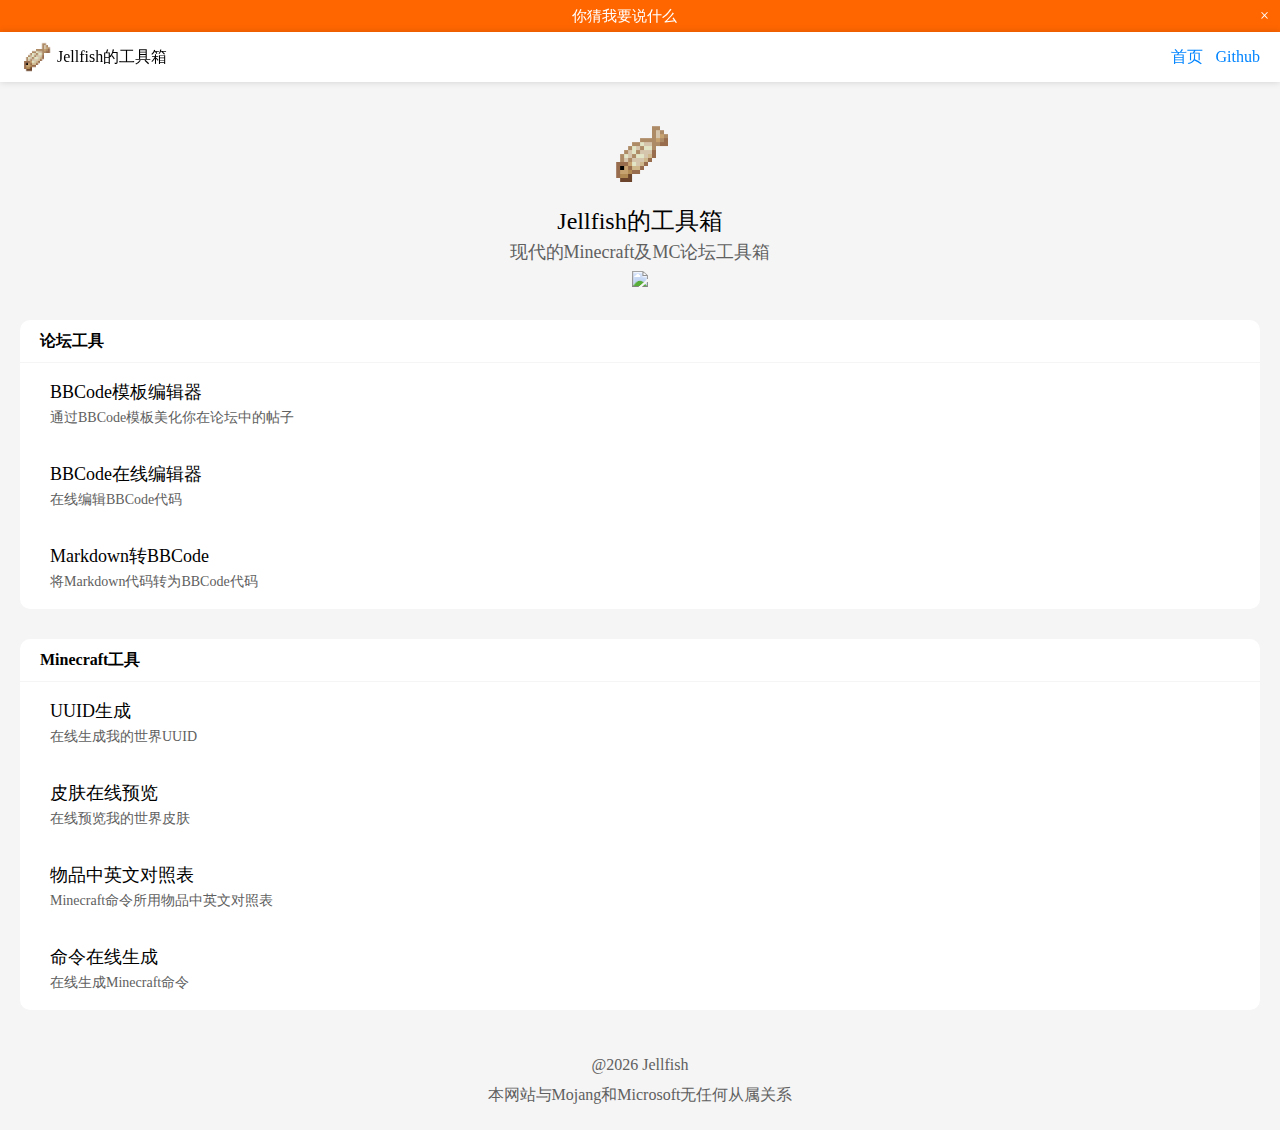
==== commit 065afcfd: "commit" ====
--- a/index.html
+++ b/index.html
@@ -19,7 +19,7 @@
 <body>
     <header class="header">
         <div class="hint_bar">
-            <div class="hint_content">联系作者：Jellfish_CCP<script>document.write("@")</script>qq.com</div>
+            <div class="hint_content">你猜我要说什么</div>
             <div class="hint_close" onclick="hide_nint()" title="3天内不再提示">×</div>
         </div>
         <div class="nav_bar">
@@ -29,7 +29,7 @@
             </div>
             <ul class="nav_list">
                 <li><a href="#">首页</a></li>
-                <li><a href="https://github.com/JellfishCCP/toolbox">Github</a></li>
+                <li><a target="_blank" href="https://github.com/JellfishCCP/toolbox">Github</a></li>
             </ul>
         </div>
     </header>
@@ -40,12 +40,55 @@
             </div>
             <h1 class="title">Jellfish的工具箱</h1>
             <h2 class="sub_title">现代的Minecraft及MC论坛工具箱</h2>
-            <div class="btns">
-                <button>Github</button>
-                <button>体验工具</button>
+            <div class="badges">
+                <img src="https://img.shields.io/github/license/JellfishCCP/toolbox">
+            </div>
+        </section>
+        <section class="tools_section">
+            <div class="title">论坛工具</div>
+            <div class="tool_list">
+                <a href="tools/forum/bbcode_template_editor.html">
+                    <div class="tool_item">
+                        <div class="title">BBCode模板编辑器</div>
+                        <div class="description">通过BBCode模板美化你在论坛中的帖子</div>
+                    </div>
+                </a>
+                <div class="tool_item">
+                    <div class="title">BBCode在线编辑器</div>
+                    <div class="description">在线编辑BBCode代码</div>
+                </div>
+                <div class="tool_item">
+                    <div class="title">Markdown转BBCode</div>
+                    <div class="description">将Markdown代码转为BBCode代码</div>
+                </div>
+            </div>
+        </section>
+        <section class="tools_section">
+            <div class="title">Minecraft工具</div>
+            <div class="tool_list">
+                <div class="tool_item">
+                    <div class="title">UUID生成</div>
+                    <div class="description">在线生成我的世界UUID</div>
+                </div>
+                <div class="tool_item">
+                    <div class="title">皮肤在线预览</div>
+                    <div class="description">在线预览我的世界皮肤</div>
+                </div>
+                <div class="tool_item">
+                    <div class="title">物品中英文对照表</div>
+                    <div class="description">Minecraft命令所用物品中英文对照表</div>
+                </div>
+                <div class="tool_item">
+                    <div class="title">命令在线生成</div>
+                    <div class="description">在线生成Minecraft命令</div>
+                </div>
             </div>
         </section>
     </main>
+    <footer class="footer">
+        <div>@<script>document.write(new Date().getFullYear())</script> Jellfish</div>
+        <div>本网站与Mojang和Microsoft无任何从属关系</div>
+    </footer>
 </body>
 <script type="text/javascript" src="src/utils.js"></script>
 <script type="text/javascript" src="src/main.js"></script>
--- a/src/main.css
+++ b/src/main.css
@@ -1,3 +1,6 @@
+body {
+    background: #f5f5f5;
+}
 .hide { display: none }
 .header {
     position: fixed;
@@ -57,4 +60,10 @@
 .main {
     margin-top: 82px;
     padding: 20px;
+}
+.footer {
+    color: #606060;
+    text-align: center;
+    line-height: 30px;
+    margin: 20px 0;
 }--- a/src/index.css
+++ b/src/index.css
@@ -13,6 +13,38 @@
 }
 .about > .sub_title {
     font-size: 18px;
-    margin: 8px 0;
+    margin: 10px 0;
+    color: #606060;
+}
+.tools_section {
+    margin: 30px 0 0 0;
+}
+.tools_section > .title {
+    background: white;
+    padding: 13px 20px;
+    border-radius: 10px 10px 0 0;
+    border-bottom: 1px #f5f5f5 solid;
+    font-weight: bold;
+}
+.tools_section > .tool_list {
+    background: white;
+    border-radius: 0 0 10px 10px;
+    overflow: hidden;
+}
+.tools_section > .tool_list a {
+    color: inherit;
+    text-decoration: none;
+}
+.tools_section > .tool_list .tool_item {
+    padding: 20px 30px;
+    cursor: pointer;
+    user-select: none;
+}
+.tools_section > .tool_list .tool_item > .title {
+    font-size: 18px;
+}
+.tools_section > .tool_list .tool_item > .description {
+    font-size: 14px;
+    margin: 10px 0 0 0;
     color: #606060;
 }